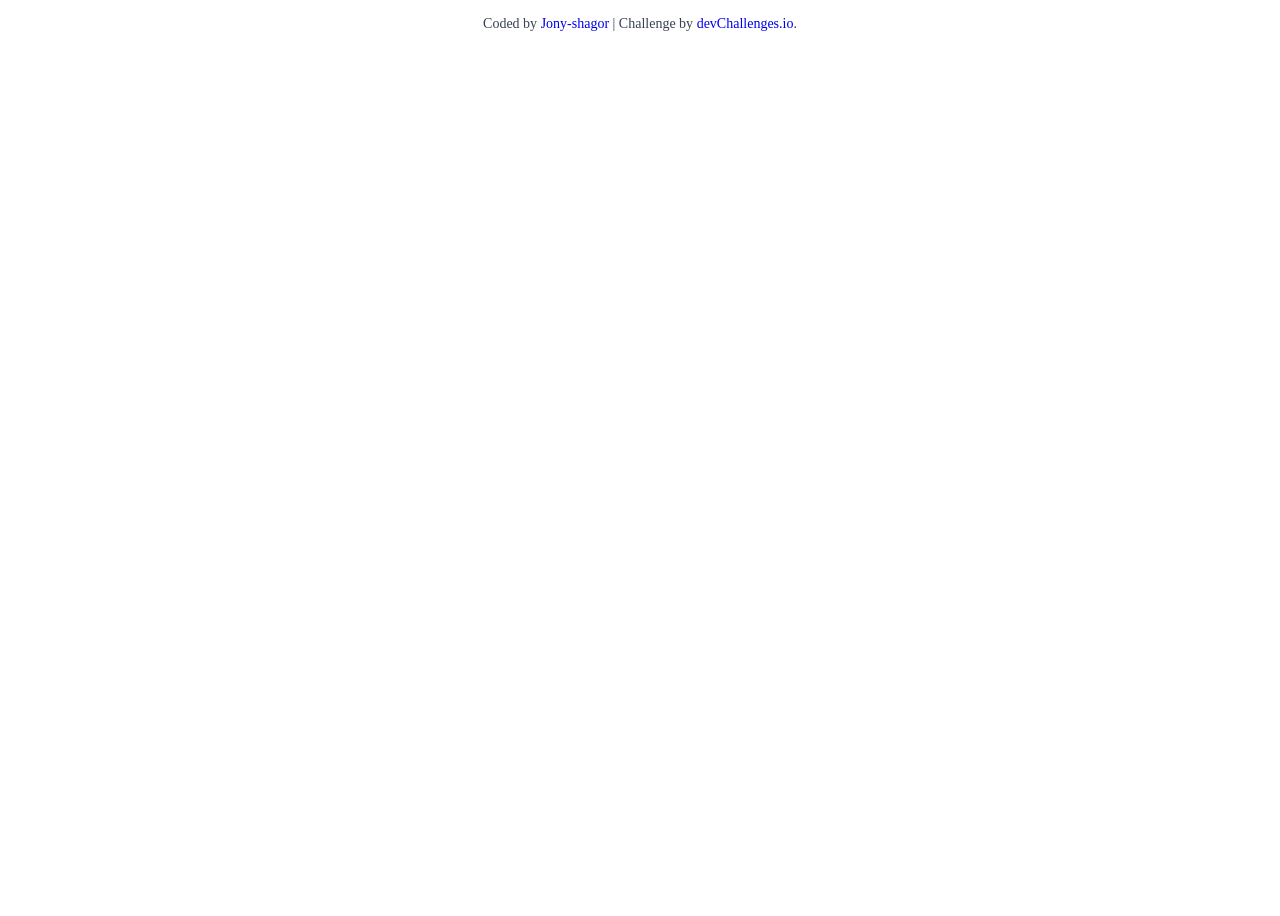
==== device-shop-checkout-master/index.html @ 0a841508 "added my all files for my challenge projects" ====
<!DOCTYPE html>
<html lang="en">
  <head>
    <meta charset="UTF-8" />
    <meta name="viewport" content="width=device-width, initial-scale=1.0" />
    <title>Device Shop Checkout | devChallenges.io</title>
    <!-- favicon link  -->
    <link rel="icon"href="resources/favicon.ico"type="image/x-icon"sizes="96x96"/>
    <!-- link style sheet  -->
    <link rel="stylesheet" href="challenge.css">
  </head>
  <body>
    <!--     
    Checkout
    
    3 items
    
    iPhone 12 Pro
    
    Golden
    
    $999.00
    
    x 1
    
    Apple Watch
    
    Blue
    
    $399.00
    
    iMac
    
    Green
    
    $1199.00
    
    Enter coupon code
    
    Apply Coupon
    
    Sub total
    
    $2597.00
    
    Tax
    
    $623.28
    
    Total
    
    $3220.28
    
    Contact Information
    
    First & Last name
    
    Enter first & last name
    
    Email Address
    
    Enter email address
    
    Country
    
    Finland
    
    Postal Code
    
    00270
    
    Continue
     -->

    

    <!-- header section start here -->
    <header>
      <nav class="navbar-section">

      </nav>
    </header>
    <!-- header section ends here -->

    <!-- main section start here -->
    <main>

    </main>
    <!-- main section ends here -->

    <!-- footer section start here -->
    <footer>
      <div class="author-info">
        Coded by <a href="#">Jony-shagor</a> | Challenge by
        <a href="https://www.devchallenges.io?ref=challenge" target="_blank">devChallenges.io</a>.
    </div>
    </footer>
    <!-- footer section ends here  -->
  </body>
</html>
---- device-shop-checkout-master/challenge.css ----
*{
        margin: 0;
        padding: 0;
        box-sizing: border-box;
}

body {
        height: 100vh;
    }

.author-info {
        font-size: 14px;
        text-align: center;
        margin-top: 16px;
        color: rgb(55, 65, 81);
    }

.author-info a {
        text-decoration: none;
    }
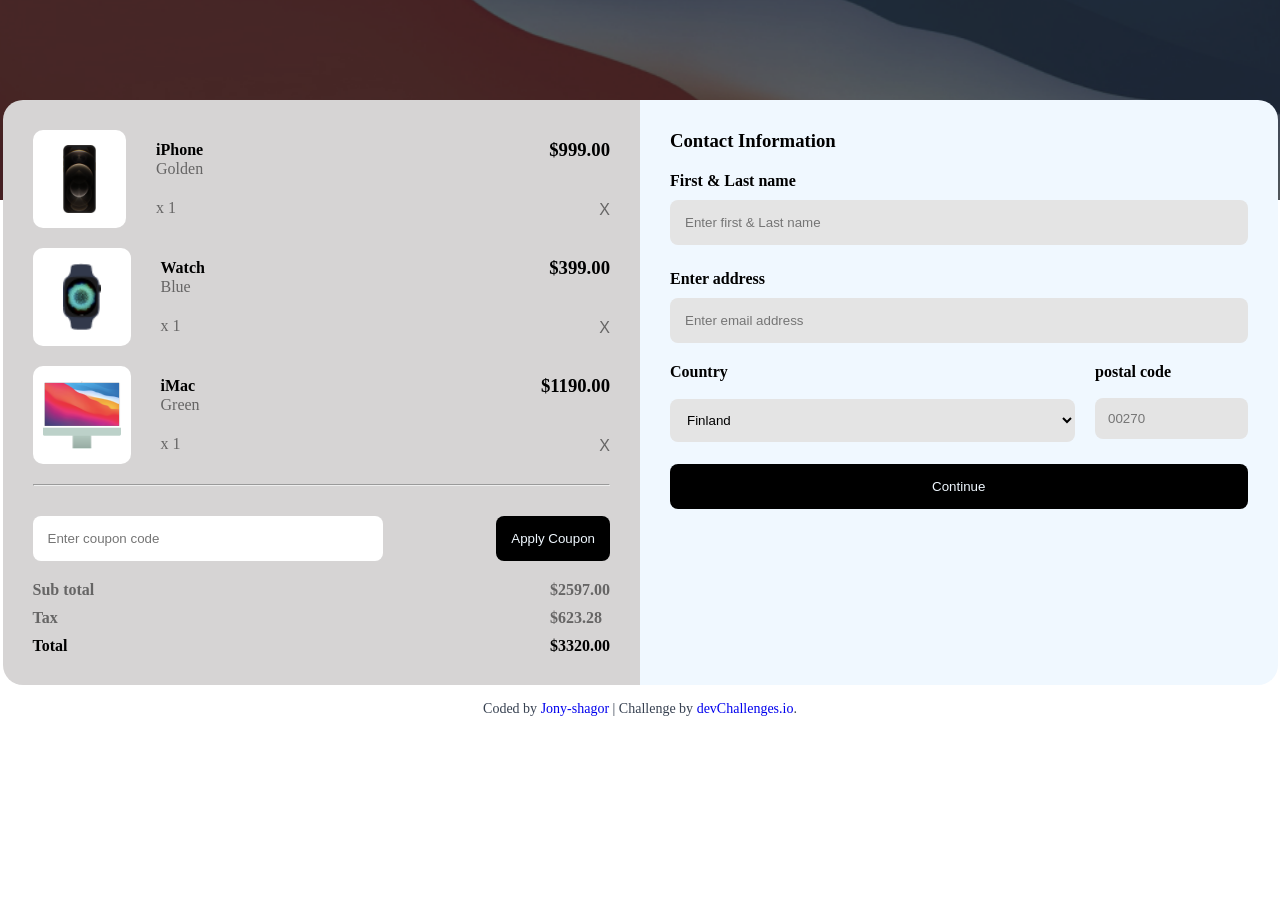
==== commit d90af1f9: "added my card section" ====
--- a/device-shop-checkout-master/index.html
+++ b/device-shop-checkout-master/index.html
@@ -10,88 +10,125 @@
     <link rel="stylesheet" href="challenge.css">
   </head>
   <body>
-    <!--     
-    Checkout
-    
-    3 items
-    
-    iPhone 12 Pro
-    
-    Golden
-    
-    $999.00
-    
-    x 1
-    
-    Apple Watch
-    
-    Blue
-    
-    $399.00
-    
-    iMac
-    
-    Green
-    
-    $1199.00
-    
-    Enter coupon code
-    
-    Apply Coupon
-    
-    Sub total
-    
-    $2597.00
-    
-    Tax
-    
-    $623.28
-    
-    Total
-    
-    $3220.28
-    
-    Contact Information
-    
-    First & Last name
-    
-    Enter first & last name
-    
-    Email Address
-    
-    Enter email address
-    
-    Country
-    
-    Finland
-    
-    Postal Code
-    
-    00270
-    
-    Continue
-     -->
-
-    
-
     <!-- header section start here -->
     <header>
-      <nav class="navbar-section">
-
-      </nav>
+      <nav class="navbar-section">  
     </header>
     <!-- header section ends here -->
 
     <!-- main section start here -->
     <main>
+      <section class="card-section">
+        <div class="card">
+          <div class="card-items">
+            <div class="sub-card-1">
+             <div class="product-item flex">
+                <div class="product-items flex">
+                 <img class="product-img" src="resources/Gold.png" alt="iphone-12">
+                 <div class="product-details">
+                  <p class="product-name">iPhone</p>
+                  <p class="product-color-name">Golden</p>
+                  <p class="product-available">x 1</p>
+                 </div>
+                </div>
+                <div class="product-buy-details">
+                 <h3 class="product-price">$999.00</h3>
+                 <p class="product-cancel">X</p>
+                </div>
+             </div>
+            </div>
+            <div class="sub-card-1">
+             <div class="product-item flex">
+                <div class="product-items flex">
+                 <img class="product-img" src="resources/Apple-watch.png" alt="Apple-watch">
+                 <div class="product-details">
+                  <p class="product-name">Watch</p>
+                  <p class="product-color-name blue">Blue</p>
+                  <p class="product-available">x 1</p>
+                 </div>
+                </div>
+                <div class="product-buy-details">
+                 <h3 class="product-price">$399.00</h3>
+                 <p class="product-cancel">X</p>
+                </div>
+             </div>
+            </div>
+            <div class="sub-card-1">
+             <div class="product-item flex">
+                <div class="product-items flex">
+                 <img class="product-img" src="resources/iMac.png" alt="iMac" id="imac-img">
+                 <div class="product-details">
+                  <p class="product-name">iMac</p>
+                  <p class="product-color-name">Green</p>
+                  <p class="product-available">x 1</p>
+                 </div>
+                </div>
+                <div class="product-buy-details">
+                 <h3 class="product-price">$1190.00</h3>
+                 <p class="product-cancel">X</p>
+                </div>
+             </div>
+            </div>
 
+            <hr>
+
+            <div class="sub-card-2">
+              <div class="coupon-area flex">
+                <input class="coupon-in" type="text" name="coupon" id="coupon" placeholder="Enter coupon code">
+                <input class="coupon-btn" type="button" name="coupon" value="Apply Coupon">
+              </div>
+
+              <div class="coupon-details text-bold flex">
+                <div class="coupon-title ">
+                  <p class="sub-total text margin">Sub total</p>
+                  <p class="tax text margin">Tax</p>
+                  <p class="total">Total</p>
+                </div>
+
+                <div class="amount-details">
+                  <p class="sub-total-amount text margin">$2597.00</p>
+                  <p class="tax-amount text margin">$623.28</p>
+                  <p class="total-amount">$3320.00</p>
+                </div>
+              </div>
+            </div>
+          </div>
+
+          <div class="card-items-2" id="card-bg">
+            <h3 class="card-2-title margin-1">Contact Information</h3>
+
+            <form class="card-2-form " action="">
+              <label for="name">First & Last name <br>
+                <input class="input-1" type="text" name="name" placeholder="Enter first & Last name">
+              </label> <br> 
+
+              <label for="email">Enter address <br>
+                <input class="input-2" type="email" name="email" id="" placeholder="Enter email address">
+              </label>
+             <div class="country-postal-code flex">
+               <label for="country">Country <br><br> 
+                <select name="country" id="country">
+                  <option value="Finland">Finland</option>
+                </select>
+              </label>
+
+              <label for="postal-code">postal code
+                <input class="input-3" type="text" name="postal-code" id="postal-code" placeholder="00270">
+              </label>
+             </div>
+             
+              <input class="input-btn-2" type="submit" value="Continue">
+            </form>
+          </div>
+        </div>
+      </section>
     </main>
     <!-- main section ends here -->
 
     <!-- footer section start here -->
     <footer>
       <div class="author-info">
-        Coded by <a href="#">Jony-shagor</a> | Challenge by
+        Coded by <a href="https://github.com/hsagor703/device-shop-checkout-master" target="_blank">Jony-shagor</a> | Challenge by
         <a href="https://www.devchallenges.io?ref=challenge" target="_blank">devChallenges.io</a>.
     </div>
     </footer>
--- a/device-shop-checkout-master/challenge.css
+++ b/device-shop-checkout-master/challenge.css
@@ -19,4 +19,198 @@
 .author-info a {
         text-decoration: none;
     }
+
+    .flex{
+        display: flex;
+    }
+
+    .text{
+        color: rgb(102, 101, 101);
+    }
+
+    .text-bold{
+        font-weight: bold;
+    }
+
+    .margin{
+        margin-bottom: 10px;
+    }
+    .margin-1{
+        margin-bottom: 20px;
+    }
     
+/* navbar section start here  */
+    .navbar-section{
+        height: 200px;
+        background-image: url("resources/background-image@2x.png");
+        background-repeat: no-repeat;
+        background-position: center;
+        background-size: 1350px;
+    }
+/* navbar section ends here  */
+
+/* card section start here  */
+.card-section{
+    max-width: 1275px;
+    margin: 0 auto;
+    margin-top: -100px;
+}
+
+.product-item{
+    justify-content: space-between;
+    align-items: center;
+}
+.product-items{
+    gap: 30px;
+}
+.product-items, img{
+    height: 98px;
+    width: 98px;
+}
+
+.product-details{
+    display: flex;
+    flex-direction: column;
+    justify-content: space-around;
+}
+.product-img{
+    border-radius: 10px;
+    padding: 15px 30px;
+    background-color: white;
+}
+
+#imac-img{
+    padding: 15px 10px;
+}
+.product-name{
+    font-weight: bold;
+}
+.product-color-name{
+    margin-top: -20px;
+}
+
+.product-color-name, .product-available{
+    margin-bottom: 0px;
+    color: rgb(102, 101, 101);
+}
+
+.product-buy-details{
+    gap: 60px;
+}
+
+.product-cancel{
+    text-align: right;
+    color: rgb(102, 101, 101);
+    margin-top: 40px;
+    font-family: 'Lucida Sans', 'Lucida Sans Regular', 'Lucida Grande', 'Lucida Sans Unicode', Geneva, Verdana, sans-serif;
+}
+
+.sub-card-1{
+    margin-bottom: 20px;
+}
+
+.coupon-area{
+    justify-content: space-between;
+    align-items: center;
+    flex-direction: row;
+}
+
+.coupon-in{
+    width: 350px;
+    padding: 15px;
+    border-radius: 8px;
+    border: none;
+    margin-top: 30px;
+}
+
+.coupon-btn{
+    background-color: black;
+    color: aliceblue;
+    padding: 15px;
+    border-radius: 8px;
+    margin-top: 30px;
+    border: none;
+}
+
+.coupon-details{
+    justify-content: space-between;
+    margin-top: 20px;
+}
+
+.card{
+    display: grid;
+    grid-template-columns: repeat(2, 1fr);
+}
+
+.card-items-2{
+    padding: 30px;
+    border-radius: 0 20px 20px 0;
+}
+.card-items{
+    border-radius: 20px 0 0 20px;
+    padding: 30px;
+    background-color: rgb(214, 212, 212);
+}
+
+#card-bg{
+    background-color: aliceblue;
+    font-weight: bold;
+}
+
+/* card section ends here  */
+
+/* contact information  */
+.input-1{
+    margin: 10px 0 25px 0;
+    width: 100%;
+    padding: 15px;
+    border: none;
+    border-radius: 8px;
+    background-color: #e4e4e4;
+}
+.input-2{
+    margin: 10px 0 20px 0;
+    width: 100%;
+    border-radius: 8px;
+    padding: 15px;
+    border: none;
+    background-color: #e4e4e4;
+}
+.input-3{
+    margin: 10px 0 25px 0;
+}
+
+.country-postal-code{
+    gap: 20px;
+}
+
+.country-postal-code select{
+    width: 280px;
+    background-color: #e4e4e4;
+    width: 45vh;
+    padding: 13px;
+    border-radius: 8px;
+    border: none;
+
+}
+.country-postal-code input{
+    width: 100%;
+    padding: 13px;
+    background-color: #e4e4e4;
+    margin-top: 17px;
+    border-radius: 8px;
+    border: none;
+
+}
+
+.input-btn-2{
+    width: 100%;
+    background-color: black;
+    color: aliceblue;
+    padding: 15px;
+    border-radius: 8px;
+    border: none;
+}
+
+/* contact information  */
+  
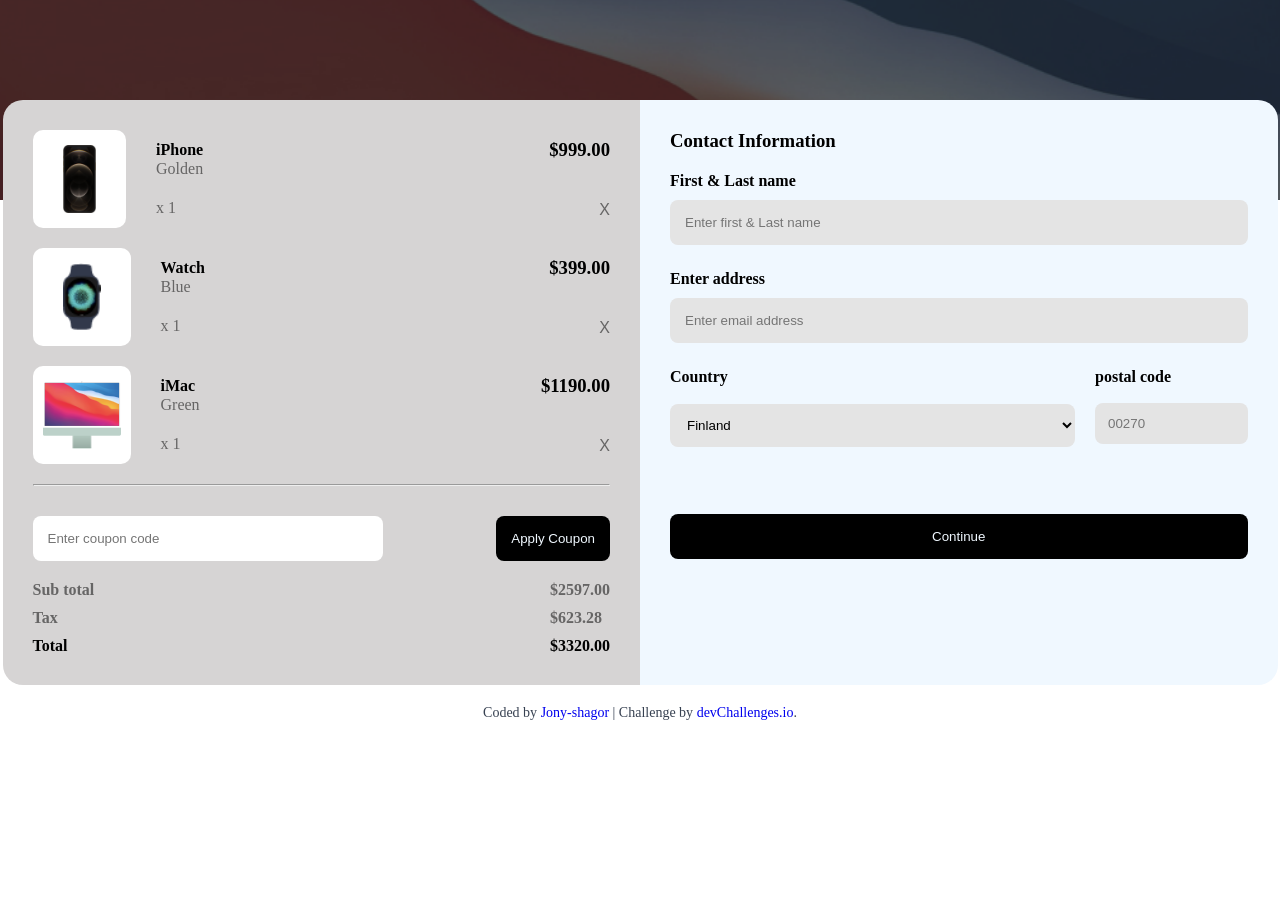
==== commit f7eba57f: "added my responsive section" ====
--- a/device-shop-checkout-master/index.html
+++ b/device-shop-checkout-master/index.html
@@ -47,6 +47,7 @@
                   <p class="product-available">x 1</p>
                  </div>
                 </div>
+                
                 <div class="product-buy-details">
                  <h3 class="product-price">$399.00</h3>
                  <p class="product-cancel">X</p>
@@ -105,7 +106,7 @@
               <label for="email">Enter address <br>
                 <input class="input-2" type="email" name="email" id="" placeholder="Enter email address">
               </label>
-             <div class="country-postal-code flex">
+             <div class="country-postal-code flex margin-2">
                <label for="country">Country <br><br> 
                 <select name="country" id="country">
                   <option value="Finland">Finland</option>
--- a/device-shop-checkout-master/challenge.css
+++ b/device-shop-checkout-master/challenge.css
@@ -3,37 +3,26 @@
         margin: 0;
         padding: 0;
         box-sizing: border-box;
+        scroll-behavior: smooth;
 }
 
 body {
         height: 100vh;
     }
-
-.author-info {
-        font-size: 14px;
-        text-align: center;
-        margin-top: 16px;
-        color: rgb(55, 65, 81);
-    }
-
-.author-info a {
-        text-decoration: none;
-    }
-
     .flex{
         display: flex;
     }
-
     .text{
         color: rgb(102, 101, 101);
     }
-
     .text-bold{
         font-weight: bold;
     }
-
     .margin{
         margin-bottom: 10px;
+    }
+    .margin-2{
+        margin-top: 5px;
     }
     .margin-1{
         margin-bottom: 20px;
@@ -210,7 +199,95 @@
     padding: 15px;
     border-radius: 8px;
     border: none;
+    margin-top:45px;
 }
 
 /* contact information  */
-  +
+/* footer section start here  */
+.author-info {
+        max-width: 1275px;
+        margin: 0 auto;
+        font-size: 14px;
+        text-align: center;
+        padding: 20px 0 20px 0;
+        color: rgb(55, 65, 81);
+    }
+
+.author-info a {
+        text-decoration: none;
+    }
+/* footer section ends here  */
+  
+
+/* media section  */
+
+/* small screen  */
+@media screen and (max-width: 576px) {
+    .navbar-section{
+        width: 545px;
+    }
+    .card{
+        grid-template-columns: none;
+        grid-template-rows: repeat(2, 1fr);
+        margin: 10px;
+    }
+    .card-items{
+        width: 100%;
+        border-radius: 20px 20px 0 0;
+    }
+    .body{
+        width: 100%;
+    }
+    .card-items-2{
+        padding: 10px;
+        border-radius: 0 0 20px 20px;
+    }
+    .card-2-title{
+        margin-top: 30px;
+    }
+     .country-postal-code select{
+    width: 35vh;
+    }
+    .country-postal-code input{
+        width: 100%;
+    }
+    footer{
+        text-align: center;
+    }
+    .author-info{
+        margin-right: -170px;
+    }
+
+}
+
+/* tablet screen */
+@media screen and (min-width: 576px) and (max-width:992px) {
+     .navbar-section{
+        width: 1069px;
+    }
+    .card{ 
+        margin: 30px;
+    }
+    .card-items{
+        width: 100%;
+    }
+    .card-items-2{
+        padding: 20px;
+        margin-right: -300px;
+    }
+     footer{
+        text-align: center;
+    }
+    .author-info{
+        margin-right: -300px;
+    }
+    .country-postal-code select{
+    width: 20vh;
+    }
+    .country-postal-code input{
+        width: 100%;
+    }
+}
+
+/* media section  */
